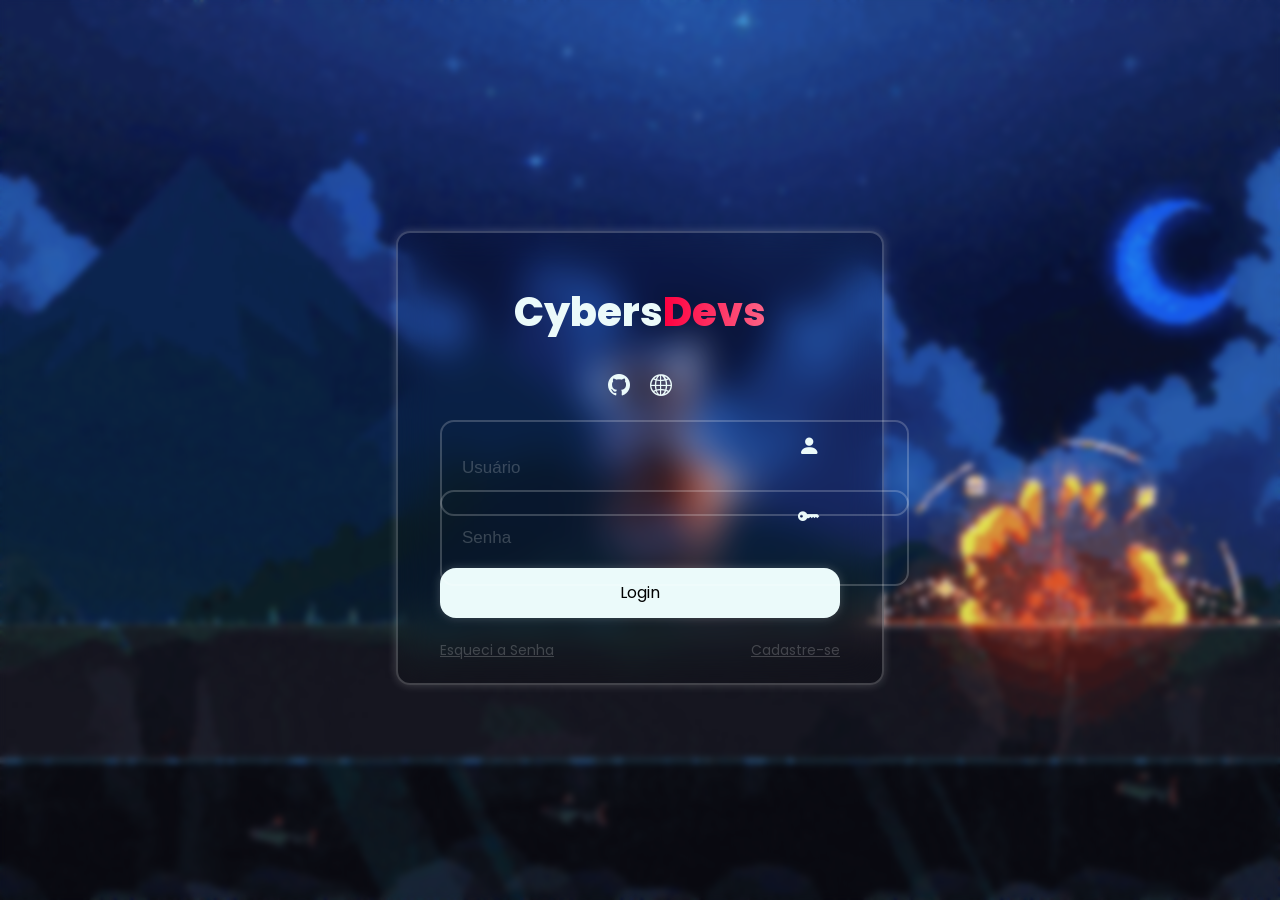
==== login.html @ 350b065a "Melhoria no DESIGN & ACESSIBILIDADE de Login/Registro" ====
<!DOCTYPE html>
<html lang="pt-BR">
    <head>
        <meta charset="UTF-8">
        <meta name="viewport" content="width=device-width, initial-scale=1.0">
        <title>CybersDevs | Login</title>
        <meta name="description" content="Website de LOGIN & REGISTRO feito por Tokizão (EU) :3">

        <link rel="stylesheet" href="assets/css/pages/login.css">
        <link rel="stylesheet" href="https://cdn.jsdelivr.net/npm/bootstrap-icons@1.13.1/font/bootstrap-icons.min.css">
    </head>
    <body>
        <div class="background"></div>
        <div class="background-blur"></div>
        <div class="page-loader"><div class="loader"></div></div>

        <main class="container">
            <header class="fixed-top">
                <h1>Cybers<span>Devs</span></h1>
            </header>

           <form>
                <div class="icons">
                    <a href="https://github.com/Tokizao" target="_blank" class="git-hub">
                        <i class="bi bi-github"></i>
                    </a>
                    <a href="" target="_blank" class="website">
                        <i class="bi bi-globe2"></i>
                    </a>
                </div>
                <div class="input-box">
                    <input placeholder="Usuário" type="email">
                    <i class="bi bi-person-fill"></i>
                </div>
                <div class="input-box">
                    <input placeholder="Senha" type="password">
                    <i class="bi bi-key-fill"></i>
                </div>

                <button class="login" type="submit">Login</button>

                <div class="questions-box">
                    <a class="forgot-text" href="main.html">Esqueci a Senha</a>
                    <a class="register-text" href="signup.html">Cadastre-se</a>
                </div>
           </form>
        </main>

        <script src="/assets/js/loading.js" defer></script>
        <script src="/assets/js/background.js" defer></script>
    </body>
</html>
---- assets/css/pages/login.css ----
@import url('../global/global.css');

.login {
    width: 100%;
    height: 50px;
    font-size: 16px;
    margin-top: 8px;
    border: none;
    border-radius: 16px;
    font-family: var(--font-primaria);
    font-weight: 400;
    cursor: pointer;
    background-color: var(--cor-branco);
    box-shadow: 0 0 10px var(--cor-cinza);
    transition: var(--suave);
}

.login:hover {
    font-size: 18px;
    font-weight: 600;
    letter-spacing: 3px;
    background-color: var(--cor-primario);
    color: var(--cor-branco);
    box-shadow: 0 8px 25px var(--cor-primario-brilho);
    transform: translateY(-3px) scale(1.03);
}

.questions-box {
    display: flex;
    justify-content: space-between;
    align-items: center;
    margin-top: 22px;
    font-size: 14px;

    width: 100%;
}

.forgot-text {
    color: var(--cor-cinza);
    position: relative;
    transition: var(--suave);
}

.forgot-text:hover {
    font-size: 16px;
    font-weight: 600;
    color: var(--cor-branco);
}

.forgot-text::after {
    content: "";
    width: 0;
    height: 1px;
    left: 0;
    bottom: -2px;
    color: var(--cor-primario);
    background: currentColor;
    position: absolute;
    transition: width var(--suave);
}

.forgot-text:hover:after {
    width: 100%;
}

.register-text {
    display: flexbox;
    position: relative;
    font-size: 14px;
    font-weight: 400;
    color: var(--cor-cinza);
    transition: var(--suave);
}

.register-text:hover {
    color: var(--cor-branco);
    font-size: 16px;
    font-weight: 600;
}

.register-text::after {
    content: "";
    width: 0;
    height: 1px;
    left: 0;
    bottom: -2px;
    color: var(--cor-primario);
    background: currentColor;
    position: absolute;
    transition: width var(--suave);
}

.register-text:hover::after {
    width: 100%;
}
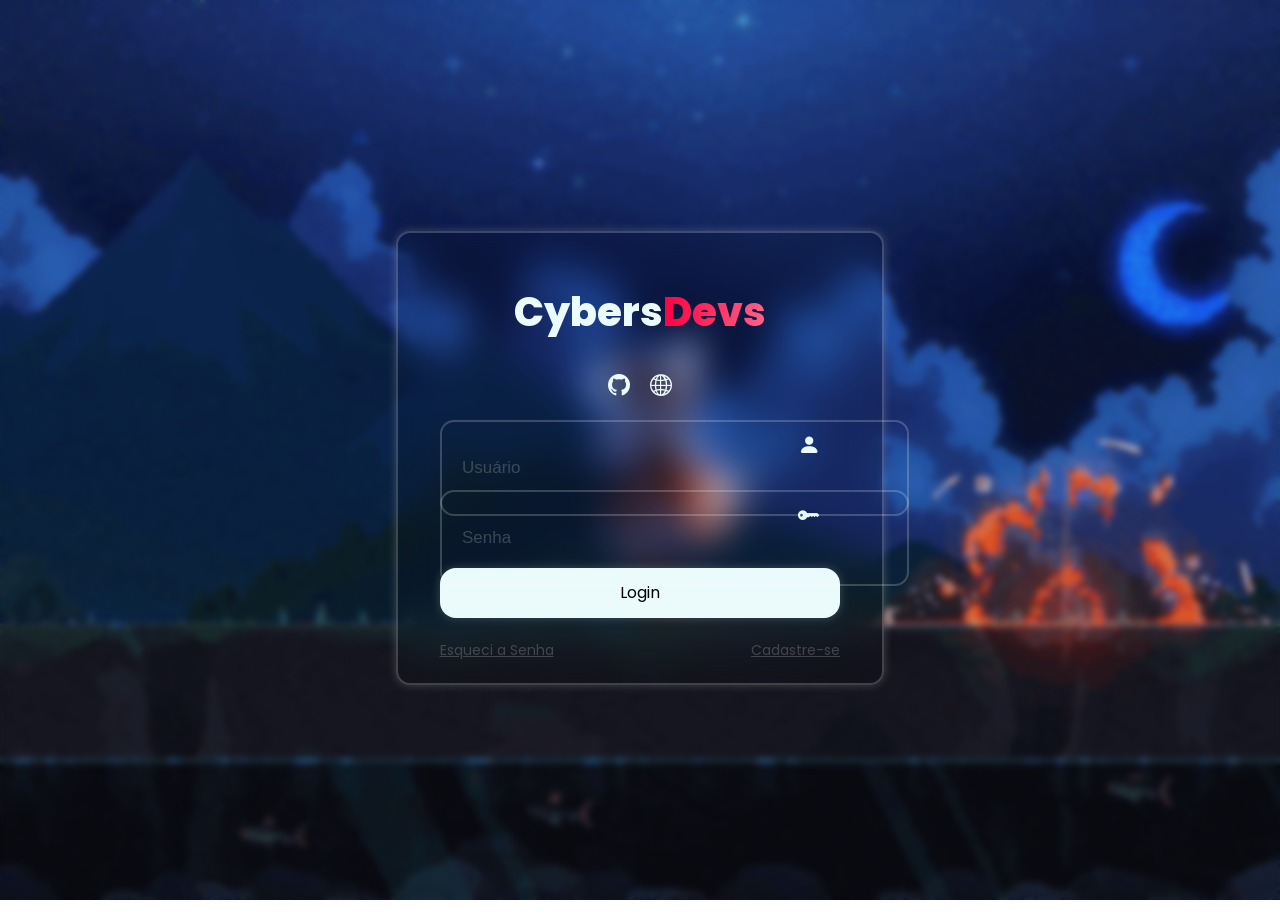
==== commit 68681313: "Ajustes de Links & Redirecionamento." ====
--- a/login.html
+++ b/login.html
@@ -40,8 +40,8 @@
                 <button class="login" type="submit">Login</button>
 
                 <div class="questions-box">
-                    <a class="forgot-text" href="main.html">Esqueci a Senha</a>
-                    <a class="register-text" href="signup.html">Cadastre-se</a>
+                    <a class="forgot-text" href="#">Esqueci a Senha</a>
+                    <a class="register-text" href="index.html">Cadastre-se</a>
                 </div>
            </form>
         </main>
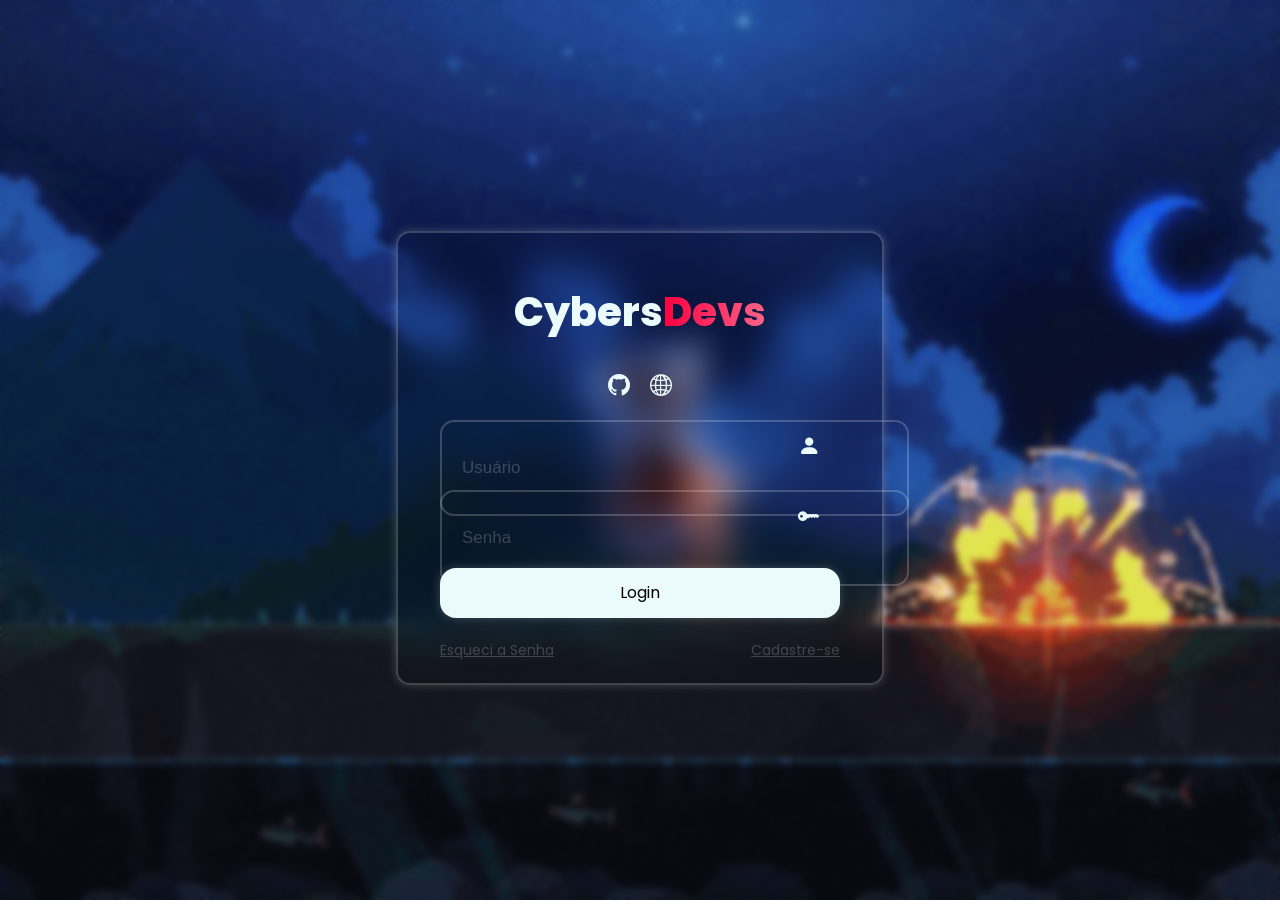
==== commit b7fbfdf4: "Corrigido BUGS de Redirecionamento na raiz das Pastas." ====
--- a/login.html
+++ b/login.html
@@ -6,7 +6,7 @@
         <title>CybersDevs | Login</title>
         <meta name="description" content="Website de LOGIN & REGISTRO feito por Tokizão (EU) :3">
 
-        <link rel="stylesheet" href="assets/css/pages/login.css">
+        <link rel="stylesheet" href="./assets/css/pages/login.css">
         <link rel="stylesheet" href="https://cdn.jsdelivr.net/npm/bootstrap-icons@1.13.1/font/bootstrap-icons.min.css">
     </head>
     <body>
@@ -46,7 +46,7 @@
            </form>
         </main>
 
-        <script src="/assets/js/loading.js" defer></script>
-        <script src="/assets/js/background.js" defer></script>
+        <script src="./assets/js/loading.js" defer></script>
+        <script src="./assets/js/background.js" defer></script>
     </body>
 </html>
